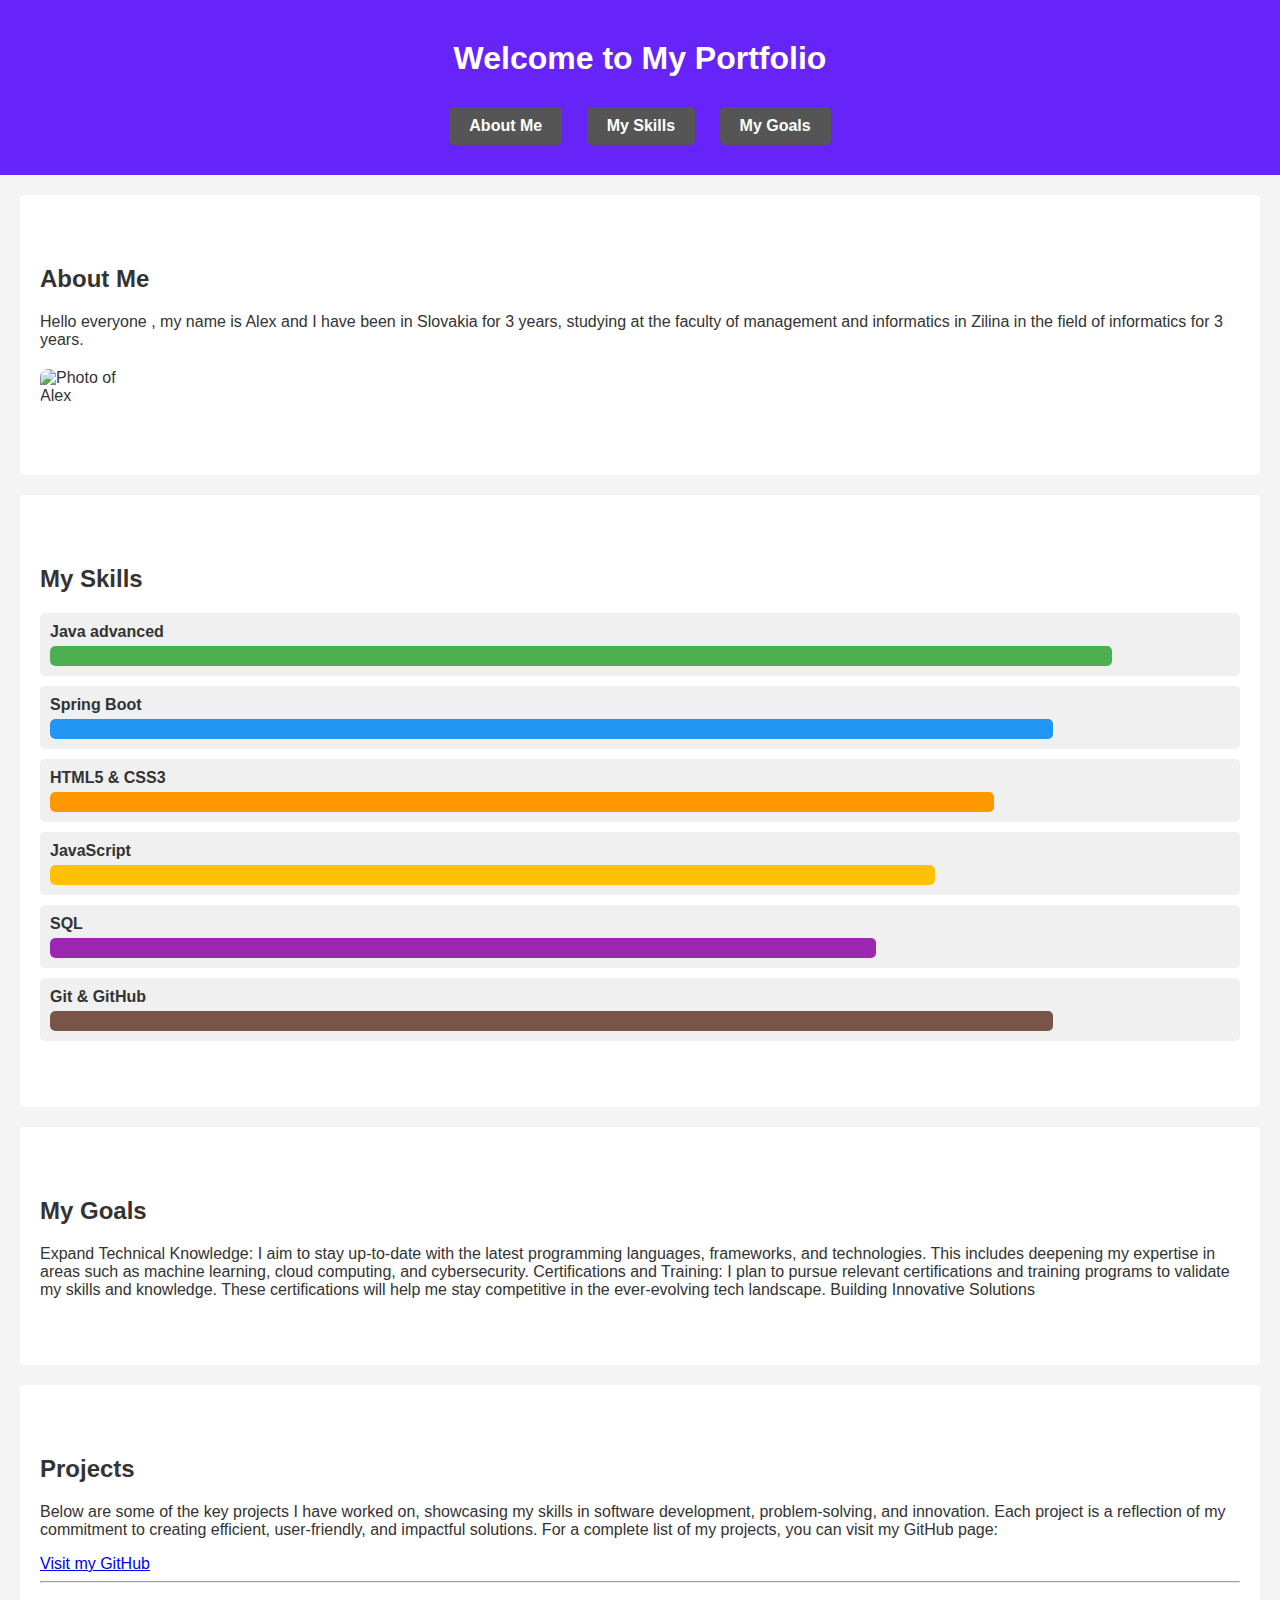
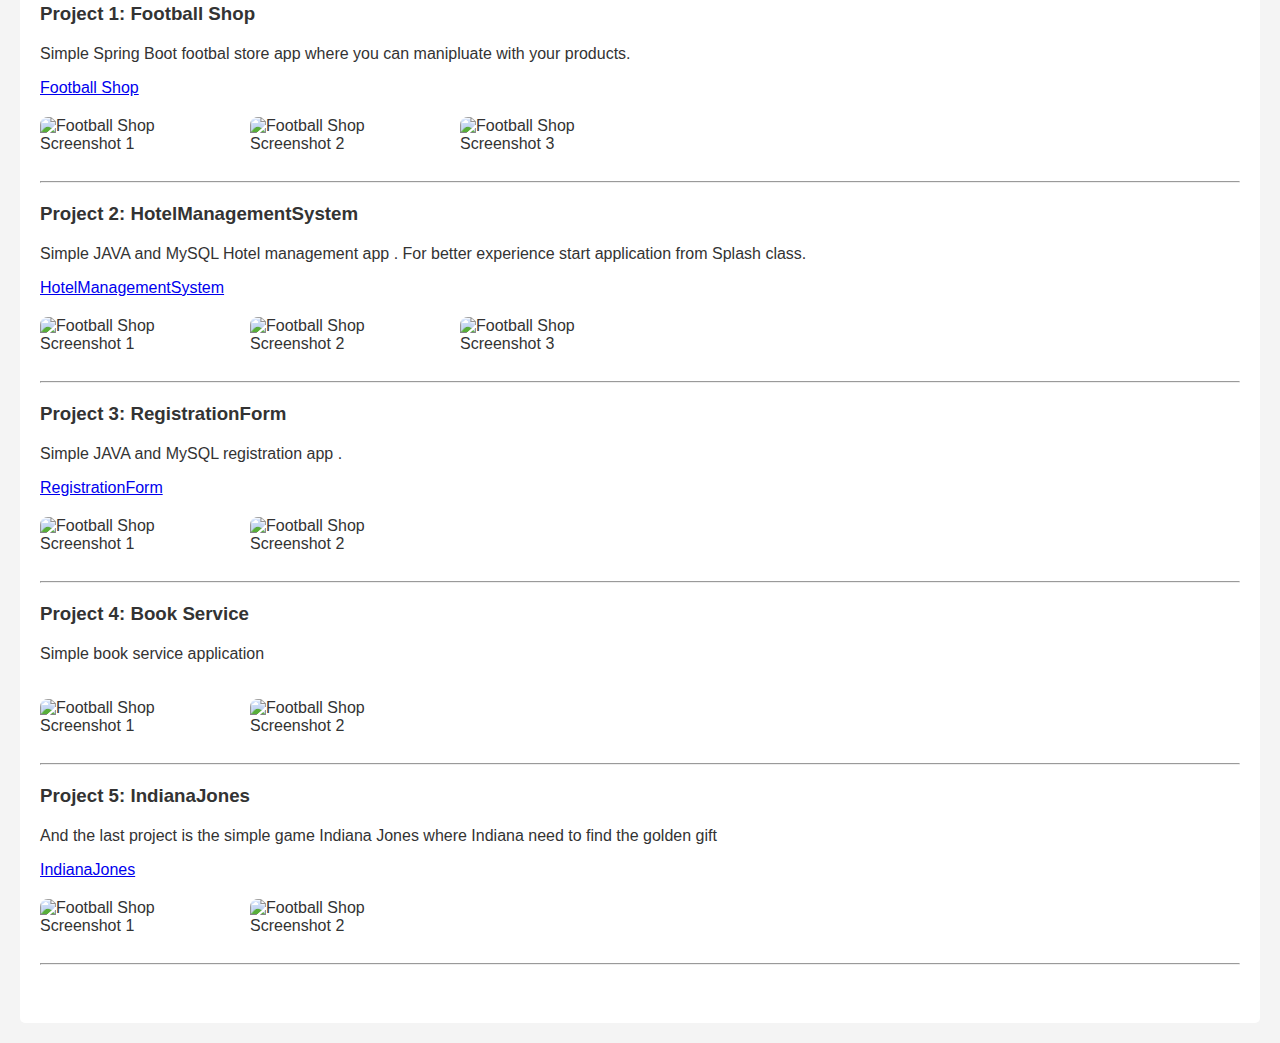
==== index.html @ 40e32ddd "update index1.html file name" ====
<!DOCTYPE html>
<html lang="en">
<head>
    <meta charset="UTF-8">
    <meta name="viewport" content="width=device-width, initial-scale=1.0">
    <title>My Portfolio</title>
    <link rel="stylesheet" href="styles.css">
    <style>
        header {
            text-align: center;
            color: #fff;
            padding: 20px;
            transition: background-color 1s ease; /* Smooth transition for color change */
        }

        .nav-button {
            display: inline-block;
            margin: 10px;
            padding: 10px 20px;
            background-color: #555;
            color: #fff;
            text-decoration: none;
            border-radius: 5px;
            font-weight: bold;
            transition: background-color 0.3s;
        }

        .nav-button:hover {
            background-color: #777;
        }
    </style>
</head>
<body>
<header>
    <h1>Welcome to My Portfolio</h1>
    <nav>
        <a href="#about-me" class="nav-button">About Me</a>
        <a href="#skills" class="nav-button">My Skills</a>
        <a href="#goals" class="nav-button">My Goals</a>
    </nav>
</header>

<section id="about-me">
    <h2>About Me</h2>
    <p>Hello everyone , my name is Alex and I have been in Slovakia for 3 years, studying at the faculty of management and
        informatics in Zilina in the field of informatics for 3 years.</p>
    <img src="/image/imageAlex.jpg"  width="100" alt="Photo of Alex">
</section>

<section id="skills">
    <h2>My Skills</h2>
    <ul class="skills-list">
        <li>
            Java advanced
            <div class="skill-bar">
                <div class="skill-level" style="width: 90%; background-color: #4CAF50;"></div>
            </div>
        </li>
        <li>
            Spring Boot
            <div class="skill-bar">
                <div class="skill-level" style="width: 85%; background-color: #2196F3;"></div>
            </div>
        </li>
        <li>
            HTML5 & CSS3
            <div class="skill-bar">
                <div class="skill-level" style="width: 80%; background-color: #FF9800;"></div>
            </div>
        </li>
        <li>
            JavaScript
            <div class="skill-bar">
                <div class="skill-level" style="width: 75%; background-color: #FFC107;"></div>
            </div>
        </li>
        <li>
            SQL
            <div class="skill-bar">
                <div class="skill-level" style="width: 70%; background-color: #9C27B0;"></div>
            </div>
        </li>
        <li>
            Git & GitHub
            <div class="skill-bar">
                <div class="skill-level" style="width: 85%; background-color: #795548;"></div>
            </div>
        </li>
    </ul>
</section>


<section id="goals">
    <h2>My Goals</h2>
    <p>
        Expand Technical Knowledge: I aim to stay up-to-date with the latest programming languages, frameworks, and technologies. This includes deepening my expertise in areas such as machine learning, cloud computing, and cybersecurity.
        Certifications and Training: I plan to pursue relevant certifications and training programs to validate my skills and knowledge. These certifications will help me stay competitive in the ever-evolving tech landscape.
        Building Innovative Solutions
    </p>
</section>


<section>
    <h2>Projects</h2>
    <p>Below are some of the key projects I have worked on, showcasing my skills in software development, problem-solving, and innovation. Each project is a reflection of my commitment to creating efficient, user-friendly, and impactful solutions. For a complete list of my projects, you can visit my GitHub page:</p>
    <a href="https://github.com/AlexGong1771?tab=repositories" target="_blank">Visit my GitHub</a>
    <hr>
    <h3>Project 1: Football Shop</h3>
    <p>Simple Spring Boot footbal store app where you can manipluate with your products.</p>
    <a href="https://github.com/AlexGong1771/FootballShop" target="_blank">Football Shop</a>
    <div style="display: flex; gap: 10px;">
        <img src="/image/image1.png" alt="Football Shop Screenshot 1" width="200">
        <img src="/image/image2.png" alt="Football Shop Screenshot 2" width="200">
        <img src="/image/image3.png" alt="Football Shop Screenshot 3" width="200">
    </div>
    <hr>
    <h3>Project 2: HotelManagementSystem </h3>
    <p>Simple JAVA and MySQL Hotel management app . For better experience start application from Splash class.</p>
    <a href="https://github.com/AlexGong1771/HotelManagementSystem" target="_blank">HotelManagementSystem</a>
    <div style="display: flex; gap: 10px;">
        <img src="/image/image4.png" alt="Football Shop Screenshot 1" width="200">
        <img src="/image/image5.png" alt="Football Shop Screenshot 2" width="200">
        <img src="/image/image6.png" alt="Football Shop Screenshot 3" width="200">
    </div>
    <hr>
    <h3>Project 3: RegistrationForm</h3>
    <p>Simple JAVA and MySQL registration app .</p>
    <a href="https://github.com/AlexGong1771/RegistrationForm" target="_blank">RegistrationForm</a>
    <div style="display: flex; gap: 10px;">
        <img src="/image/image7.png" alt="Football Shop Screenshot 1" width="200">
        <img src="/image/image8.png" alt="Football Shop Screenshot 2" width="200">
    </div>
    <hr>
    <h3>Project 4: Book Service</h3>
    <p>Simple book service  application </p>
    <div style="display: flex; gap: 10px;">
        <img src="/image/image9.png" alt="Football Shop Screenshot 1" width="200">
        <img src="/image/image10.png" alt="Football Shop Screenshot 2" width="200">
    </div>
    <hr>
    <h3>Project 5: IndianaJones</h3>
    <p>And the last project is the simple game Indiana Jones where Indiana need to find the golden gift</p>
    <a href="https://github.com/AlexGong1771/IndianaJones" target="_blank">IndianaJones</a>
    <div style="display: flex; gap: 10px;">
        <img src="/image/image11.png" alt="Football Shop Screenshot 1" width="200">
        <img src="/image/image12.png" alt="Football Shop Screenshot 2" width="200">
    </div>
    <hr>
</section>


<script>
    document.querySelectorAll('a.nav-button').forEach(anchor => {
        anchor.addEventListener('click', function(e) {
            e.preventDefault();

            const targetId = this.getAttribute('href');
            const targetElement = document.querySelector(targetId);

            window.scrollTo({
                top: targetElement.offsetTop - 100,  // Adjust offset for header height if necessary
                behavior: 'smooth'
            });
        });
    });
</script>

<script>
    // Function to generate a random color in hex format
    function getRandomColor() {
        const letters = '0123456789ABCDEF';
        let color = '#';
        for (let i = 0; i < 6; i++) {
            color += letters[Math.floor(Math.random() * 16)];
        }
        return color;
    }

    // Function to change the background color of the header
    function changeHeaderColor() {
        const header = document.querySelector('header');
        header.style.backgroundColor = getRandomColor();
    }

    // Change color every 10 seconds
    setInterval(changeHeaderColor, 5000);

    // Initial color change
    changeHeaderColor();
</script>


</body>
</html>
---- styles.css ----
body {
    font-family: Arial, sans-serif;
    margin: 0;
    padding: 0;
    background-color: #f4f4f4;
    color: #333;
}

header {
    background-color: #333;
    color: #fff;
    padding: 20px 0;
    text-align: center;
}

h1, h2, h3 {
    margin: 20px 0;
}

section {
    padding: 20px;
    margin: 20px;
    background-color: #fff;
    border-radius: 5px;
}

.skills-list {
    list-style-type: none; /* Remove bullets */
    padding: 0;
}

.skills-list li {
    background-color: #f0f0f0;
    margin: 5px 0;
    padding: 10px;
    border-radius: 5px;
    font-weight: bold;
}
footer {
    text-align: center;
    padding: 10px 0;
    background-color: #333;
    color: #fff;
    position: fixed;
    width: 100%;
    bottom: 0;
}
img {
    max-width: 100%;
    height: auto;
    border-radius: 8px;
    margin: 20px 0;
    display: block;
}
header {
    text-align: center;
    background-color: #333;
    color: #fff;
    padding: 20px;
}

/* Navigation styling */
nav {
    margin-top: 10px;
}

.nav-button {
    display: inline-block;
    margin: 10px;
    padding: 10px 20px;
    background-color: #555;
    color: #fff;
    text-decoration: none;
    border-radius: 5px;
    font-weight: bold;
    transition: background-color 0.3s;
}

.nav-button:hover {
    background-color: #777;
}

/* Section styling for smooth scrolling */
section {
    padding: 50px 20px;
    margin-top: 20px;
}

/* Add a bit of spacing at the top to account for the header when scrolling */
section[id] {
    scroll-margin-top: 100px;
}
html {
    scroll-behavior: smooth;
}
/* Style for the skills list */
.skills-list {
    list-style-type: none;
    padding: 0;
}

.skills-list li {
    margin: 10px 0;
    font-weight: bold;
}

/* Style for the skill bar container */
.skill-bar {
    background-color: #f0f0f0;
    border-radius: 5px;
    overflow: hidden;
    margin-top: 5px;
    height: 20px;
    width: 100%;
}

/* Style for the actual skill level inside the bar */
.skill-level {
    height: 100%;
    border-radius: 5px;
}



.project {
    margin: 20px 0;
}
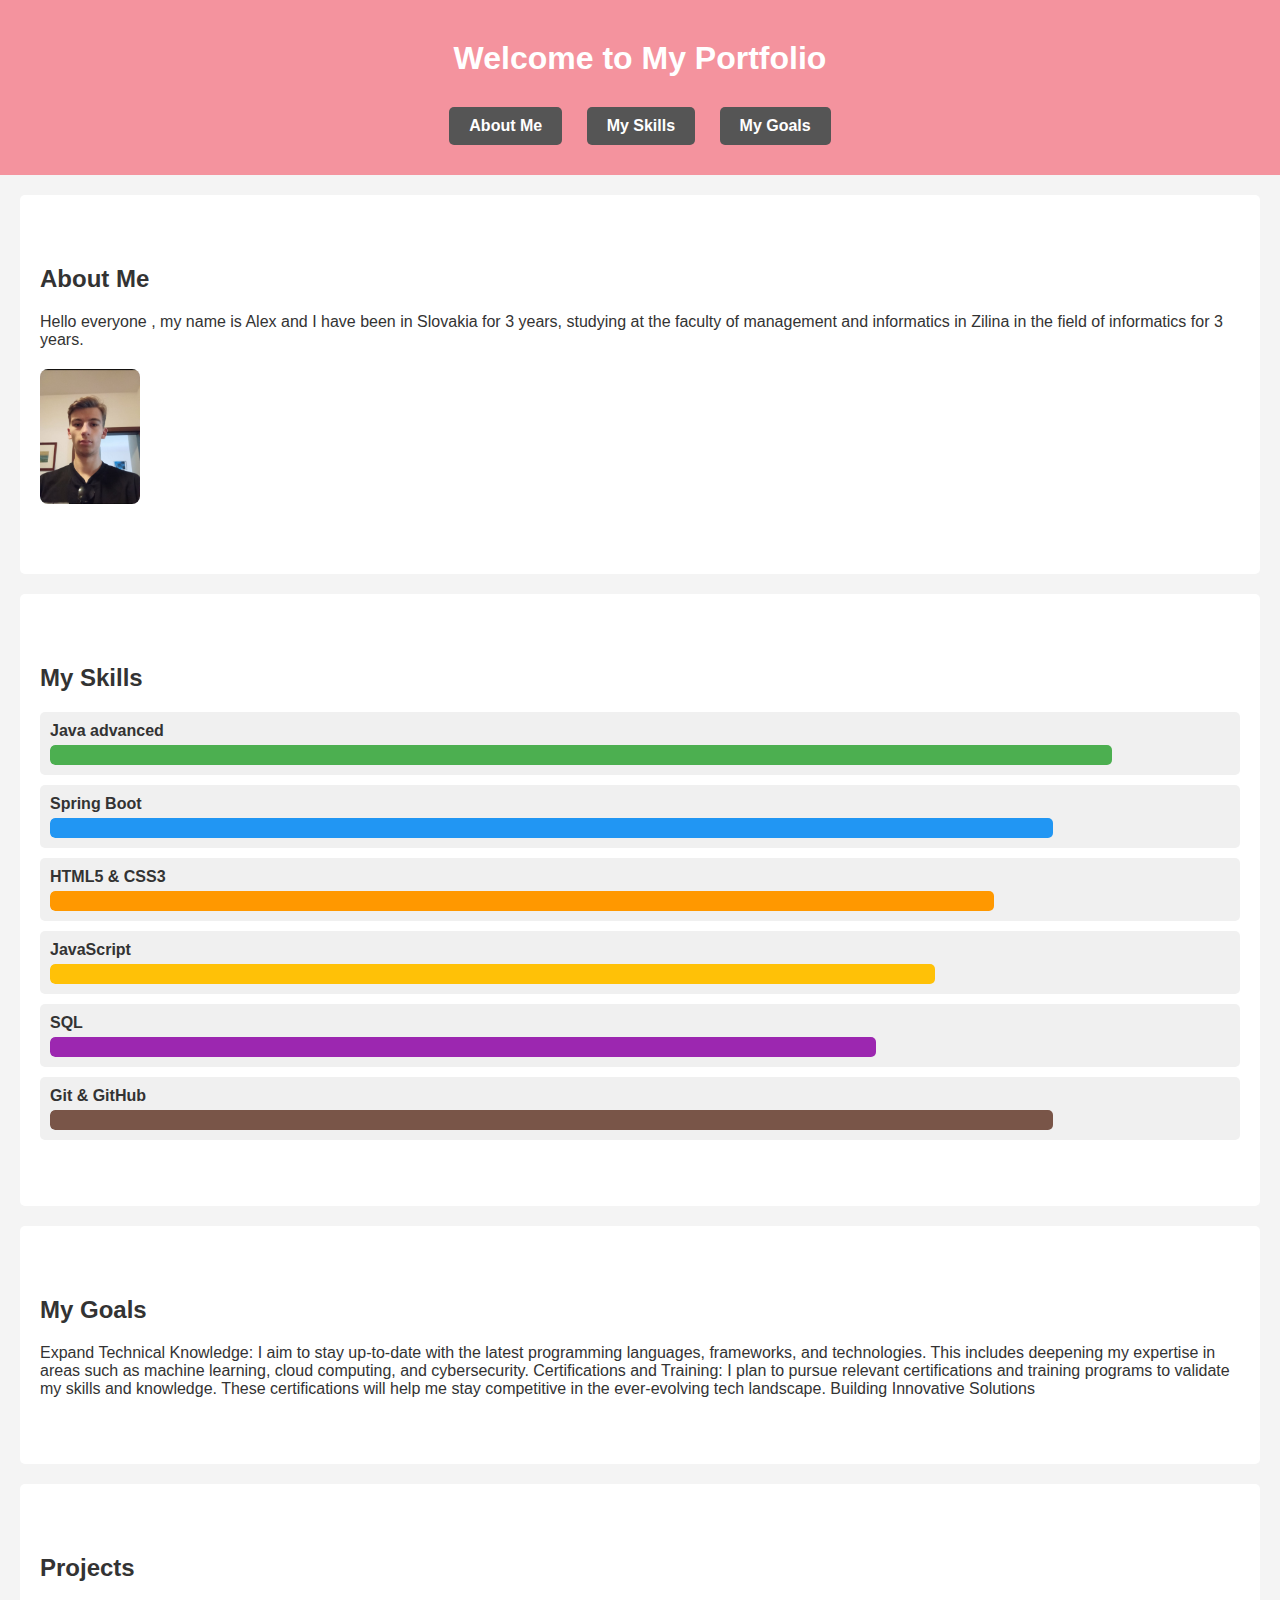
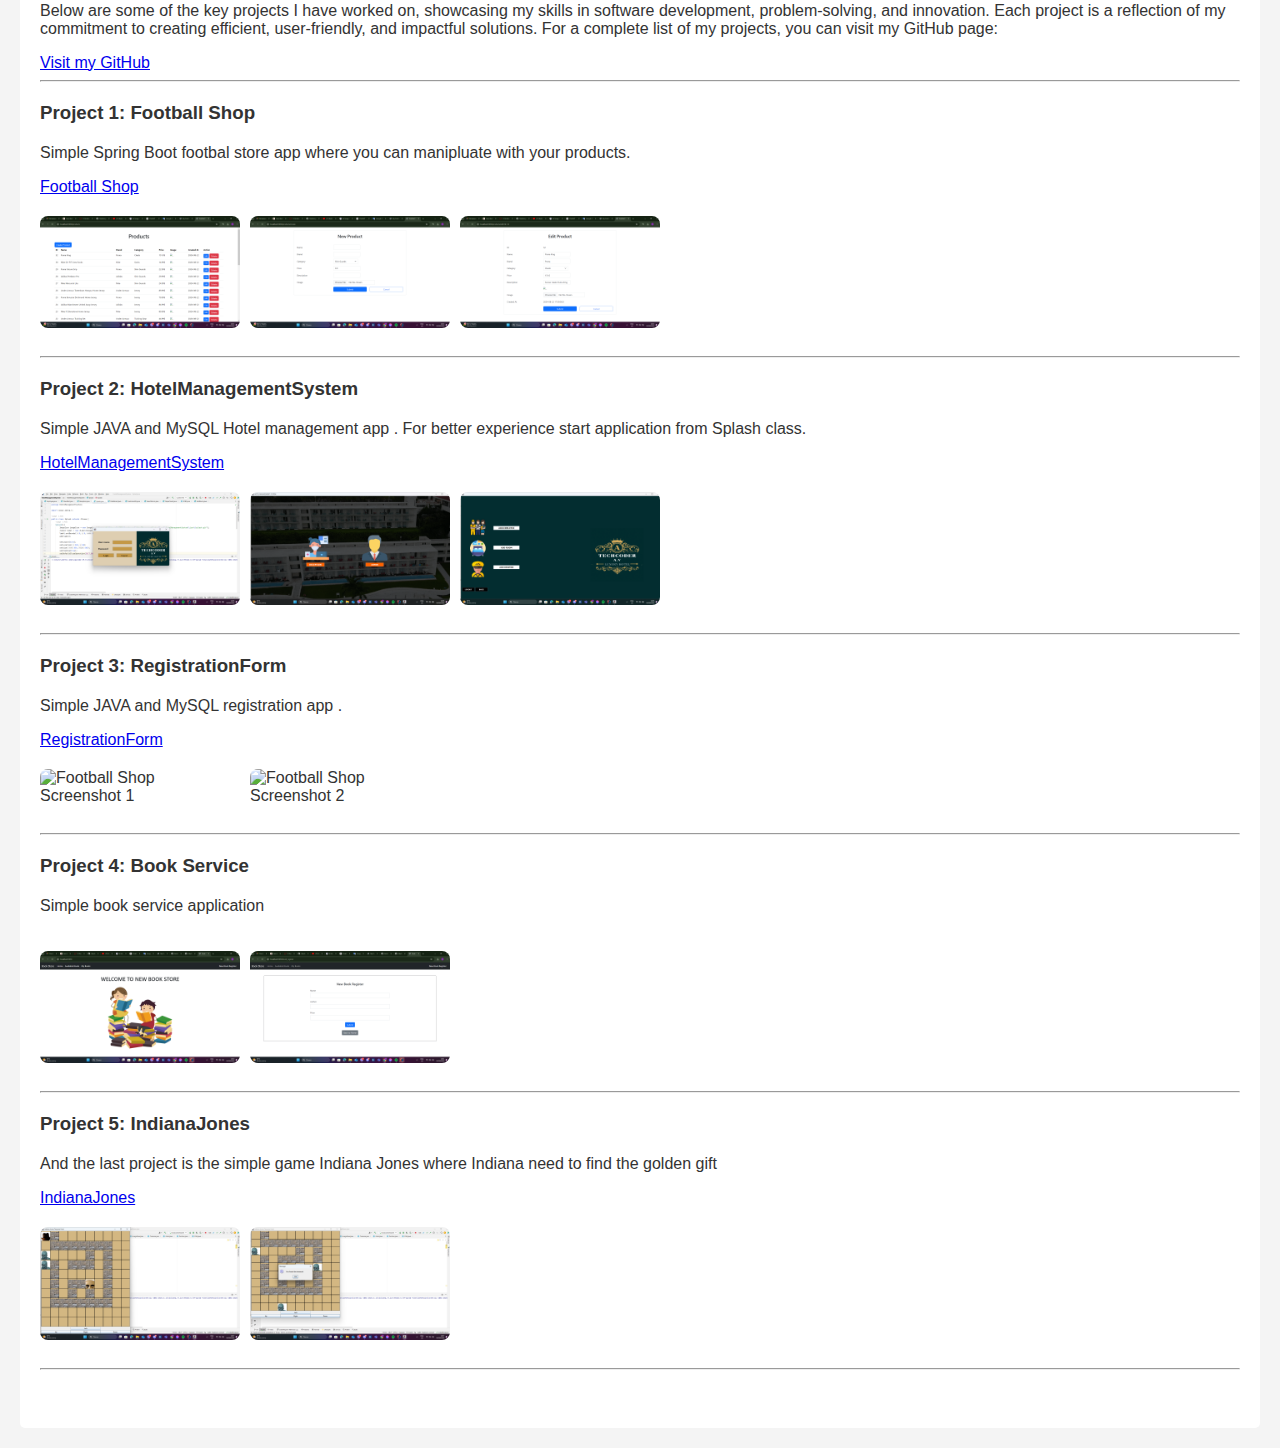
==== commit 479ac5fd: "Update index.html" ====
--- a/index.html
+++ b/index.html
@@ -44,7 +44,7 @@
     <h2>About Me</h2>
     <p>Hello everyone , my name is Alex and I have been in Slovakia for 3 years, studying at the faculty of management and
         informatics in Zilina in the field of informatics for 3 years.</p>
-    <img src="/image/imageAlex.jpg"  width="100" alt="Photo of Alex">
+    <img src="imageAlex.jpg"  width="100" alt="Photo of Alex">
 </section>
 
 <section id="skills">
@@ -109,18 +109,18 @@
     <p>Simple Spring Boot footbal store app where you can manipluate with your products.</p>
     <a href="https://github.com/AlexGong1771/FootballShop" target="_blank">Football Shop</a>
     <div style="display: flex; gap: 10px;">
-        <img src="/image/image1.png" alt="Football Shop Screenshot 1" width="200">
-        <img src="/image/image2.png" alt="Football Shop Screenshot 2" width="200">
-        <img src="/image/image3.png" alt="Football Shop Screenshot 3" width="200">
+        <img src="image1.png" alt="Football Shop Screenshot 1" width="200">
+        <img src="image2.png" alt="Football Shop Screenshot 2" width="200">
+        <img src="image3.png" alt="Football Shop Screenshot 3" width="200">
     </div>
     <hr>
     <h3>Project 2: HotelManagementSystem </h3>
     <p>Simple JAVA and MySQL Hotel management app . For better experience start application from Splash class.</p>
     <a href="https://github.com/AlexGong1771/HotelManagementSystem" target="_blank">HotelManagementSystem</a>
     <div style="display: flex; gap: 10px;">
-        <img src="/image/image4.png" alt="Football Shop Screenshot 1" width="200">
-        <img src="/image/image5.png" alt="Football Shop Screenshot 2" width="200">
-        <img src="/image/image6.png" alt="Football Shop Screenshot 3" width="200">
+        <img src="image4.png" alt="Football Shop Screenshot 1" width="200">
+        <img src="image5.png" alt="Football Shop Screenshot 2" width="200">
+        <img src="image6.png" alt="Football Shop Screenshot 3" width="200">
     </div>
     <hr>
     <h3>Project 3: RegistrationForm</h3>
@@ -134,16 +134,16 @@
     <h3>Project 4: Book Service</h3>
     <p>Simple book service  application </p>
     <div style="display: flex; gap: 10px;">
-        <img src="/image/image9.png" alt="Football Shop Screenshot 1" width="200">
-        <img src="/image/image10.png" alt="Football Shop Screenshot 2" width="200">
+        <img src="image9.png" alt="Football Shop Screenshot 1" width="200">
+        <img src="image10.png" alt="Football Shop Screenshot 2" width="200">
     </div>
     <hr>
     <h3>Project 5: IndianaJones</h3>
     <p>And the last project is the simple game Indiana Jones where Indiana need to find the golden gift</p>
     <a href="https://github.com/AlexGong1771/IndianaJones" target="_blank">IndianaJones</a>
     <div style="display: flex; gap: 10px;">
-        <img src="/image/image11.png" alt="Football Shop Screenshot 1" width="200">
-        <img src="/image/image12.png" alt="Football Shop Screenshot 2" width="200">
+        <img src="image11.png" alt="Football Shop Screenshot 1" width="200">
+        <img src="image12.png" alt="Football Shop Screenshot 2" width="200">
     </div>
     <hr>
 </section>
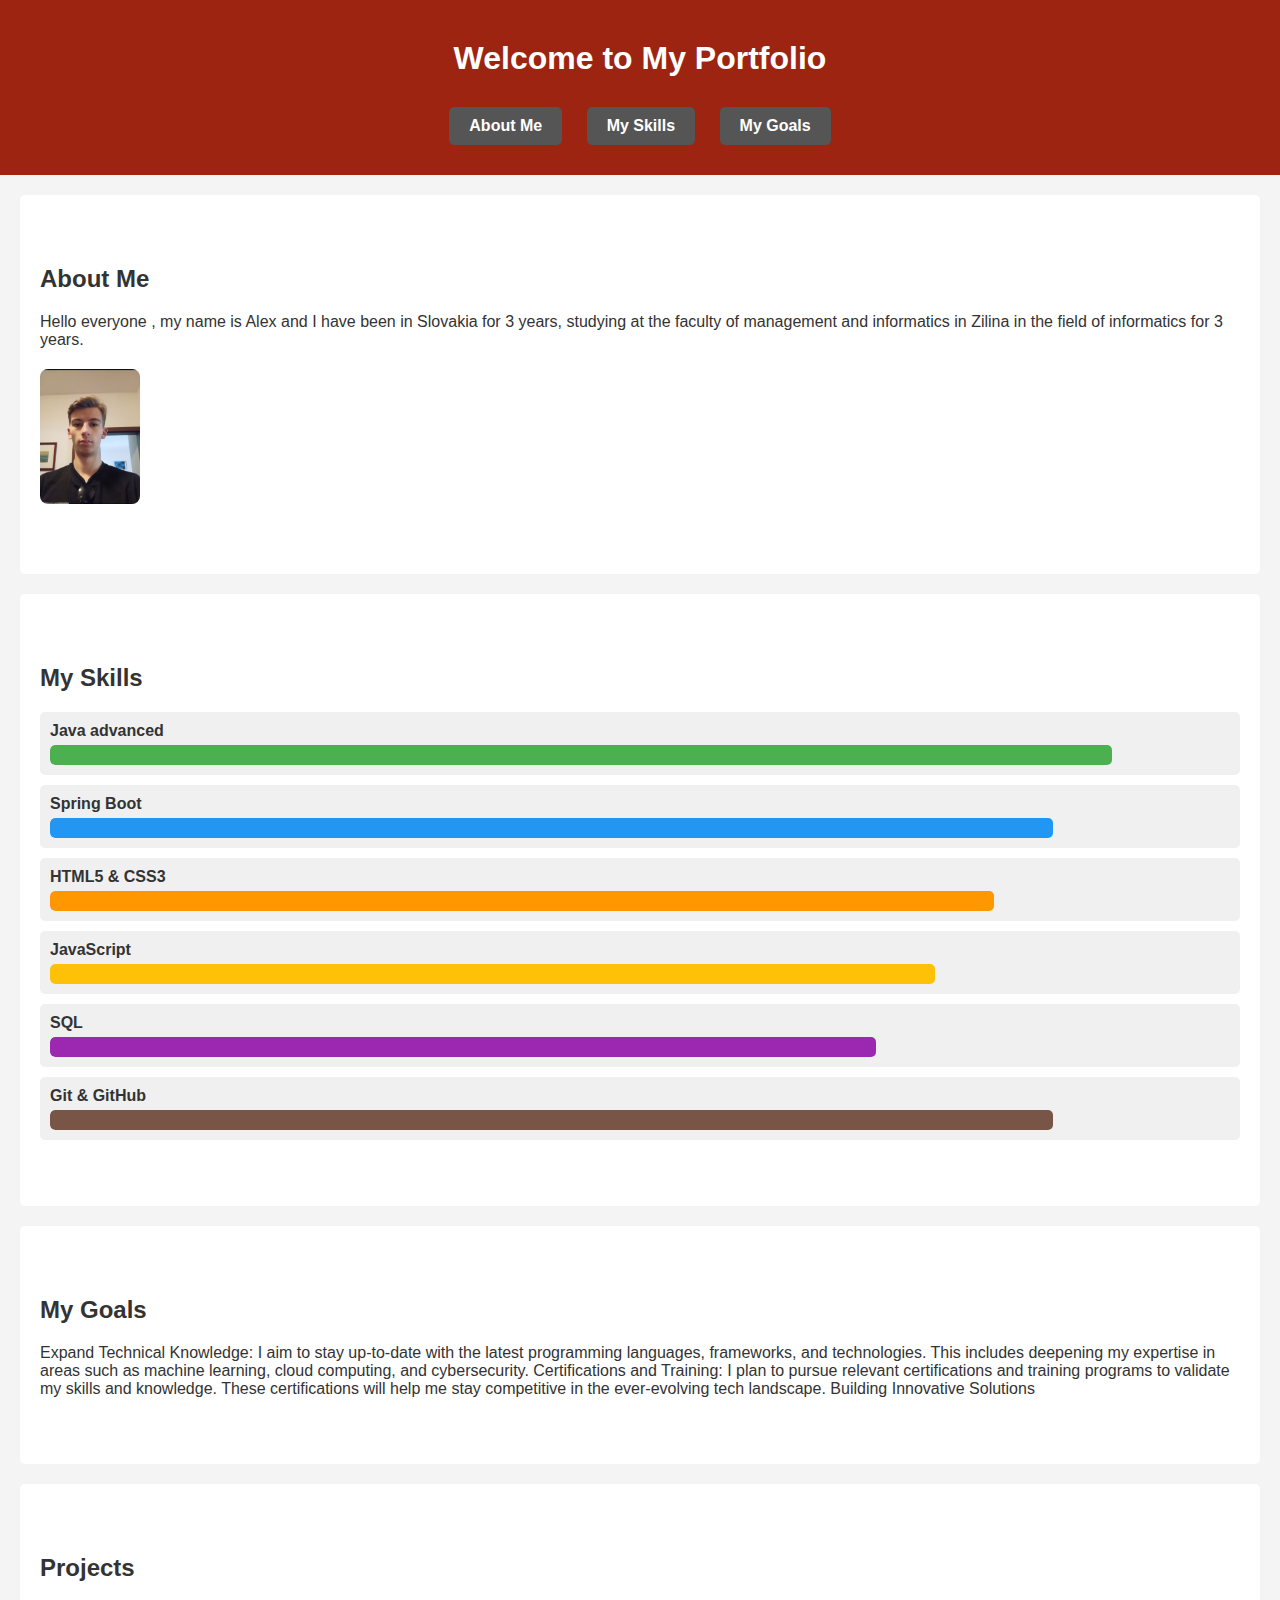
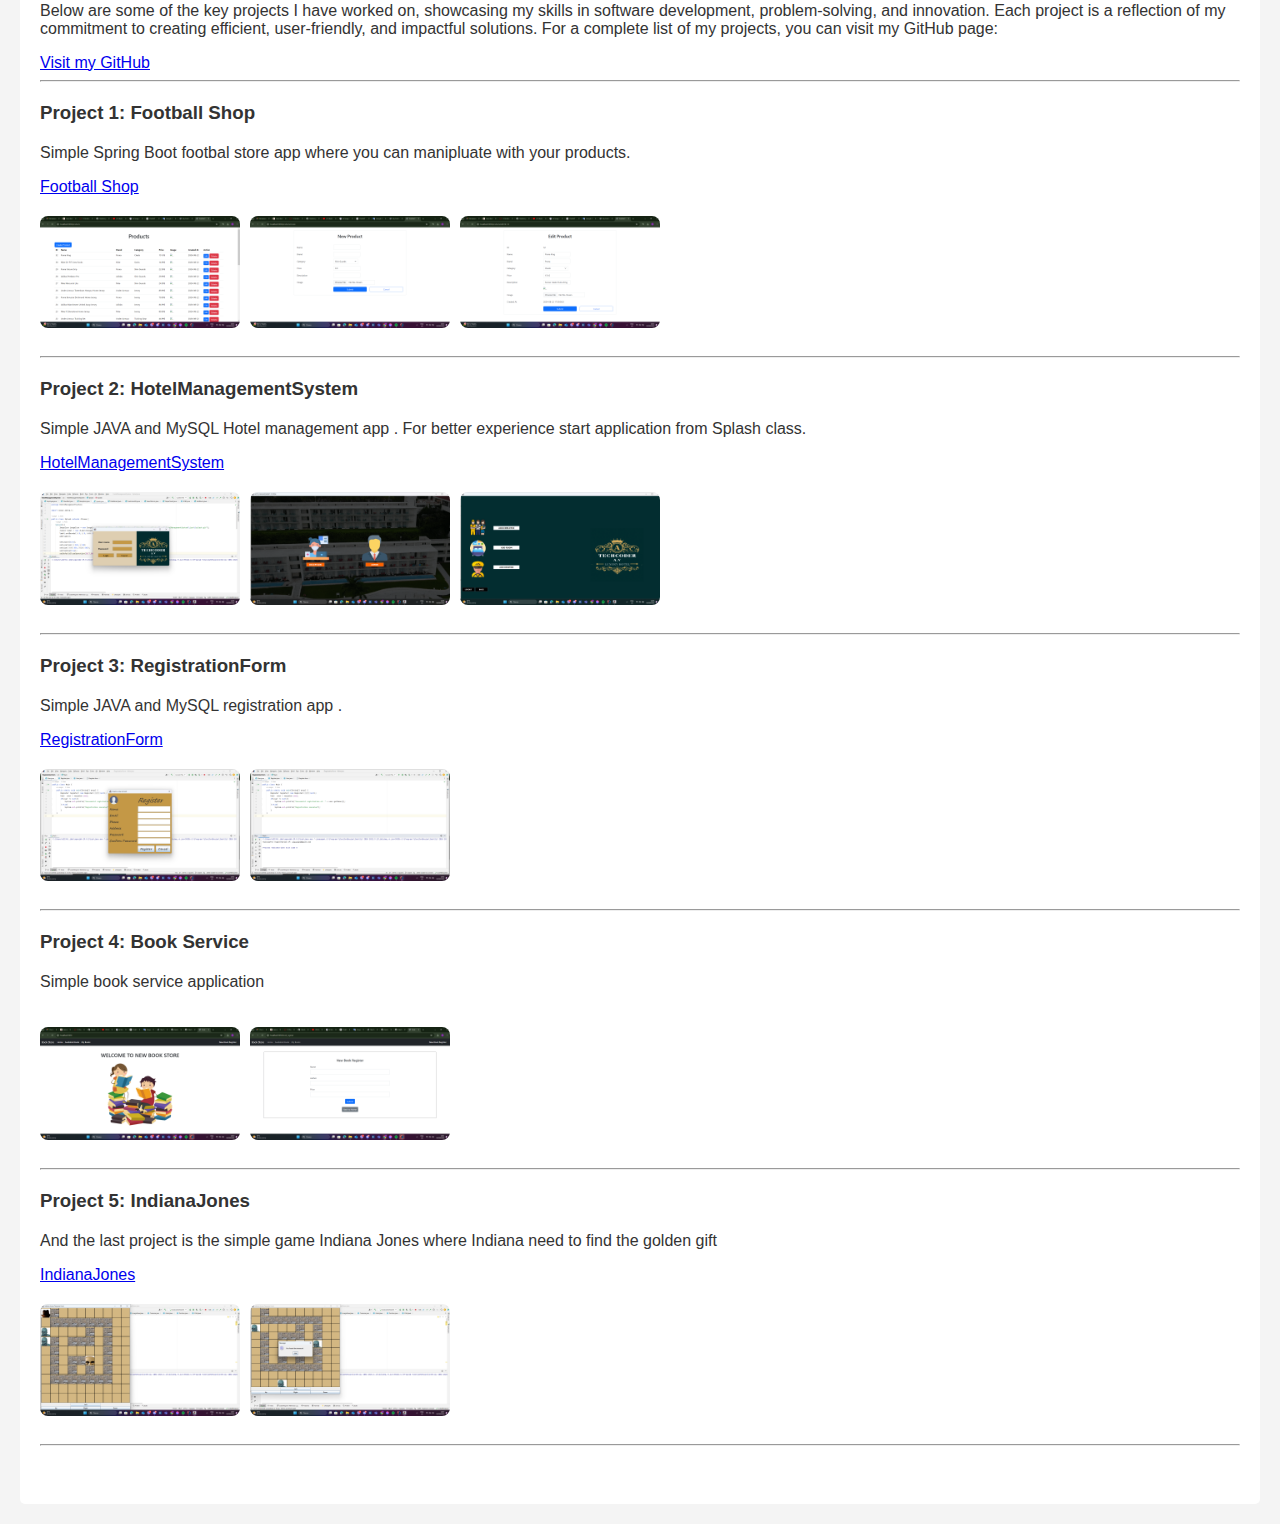
==== commit f7cebbf8: "Update new index.html" ====
--- a/index.html
+++ b/index.html
@@ -127,8 +127,8 @@
     <p>Simple JAVA and MySQL registration app .</p>
     <a href="https://github.com/AlexGong1771/RegistrationForm" target="_blank">RegistrationForm</a>
     <div style="display: flex; gap: 10px;">
-        <img src="/image/image7.png" alt="Football Shop Screenshot 1" width="200">
-        <img src="/image/image8.png" alt="Football Shop Screenshot 2" width="200">
+        <img src="image7.png" alt="Football Shop Screenshot 1" width="200">
+        <img src="image8.png" alt="Football Shop Screenshot 2" width="200">
     </div>
     <hr>
     <h3>Project 4: Book Service</h3>
